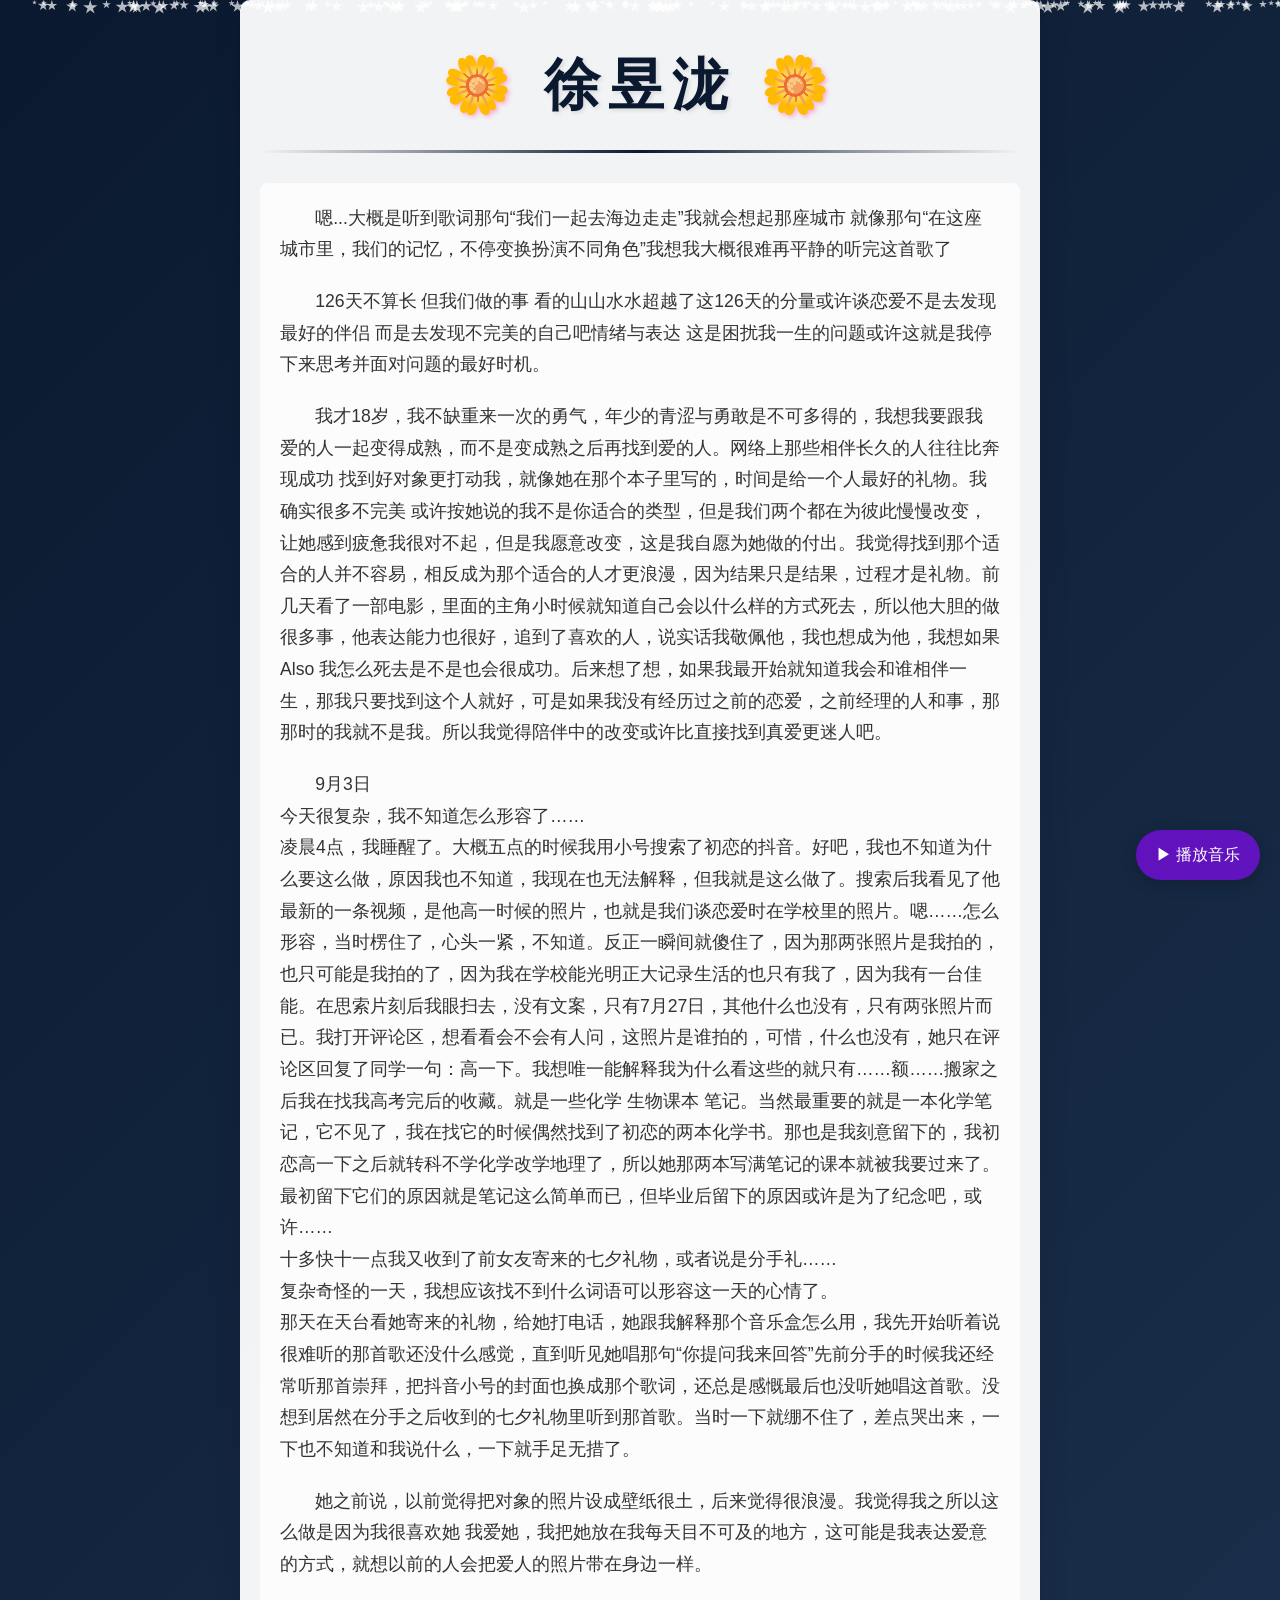
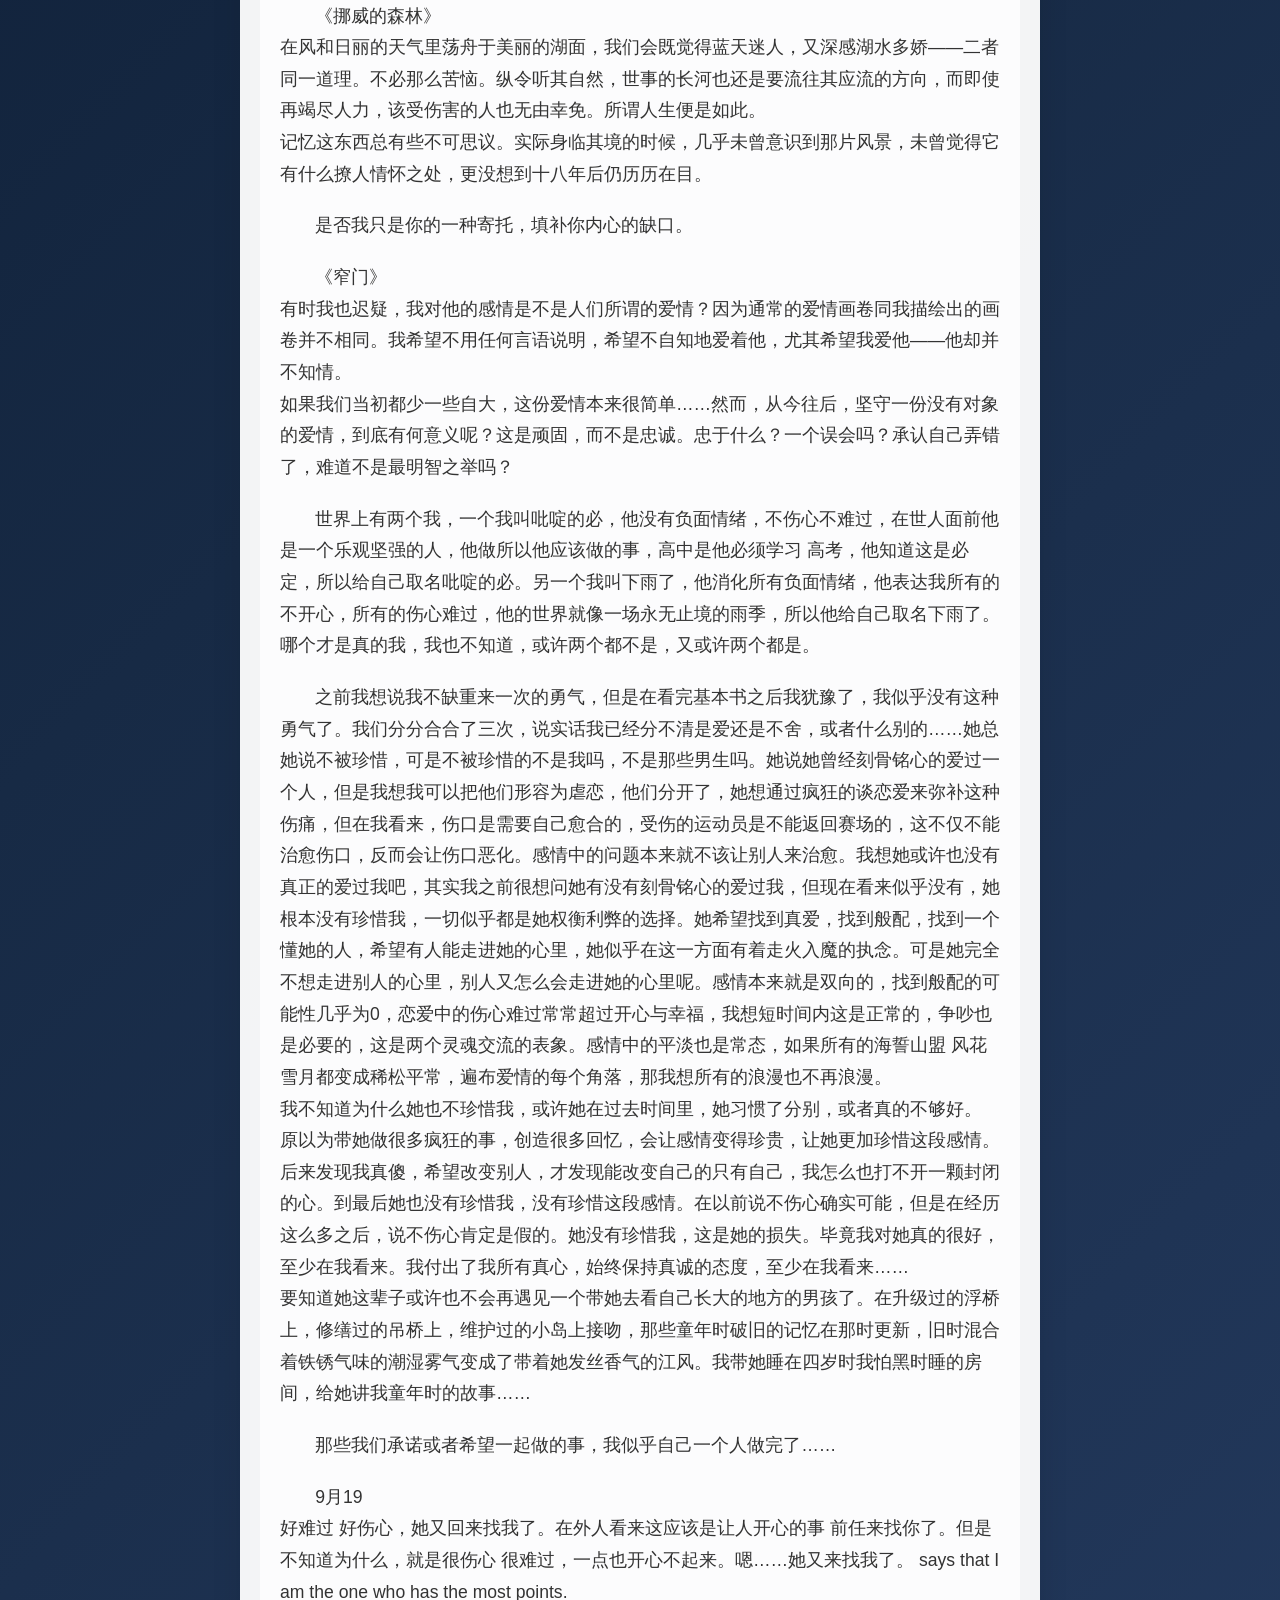
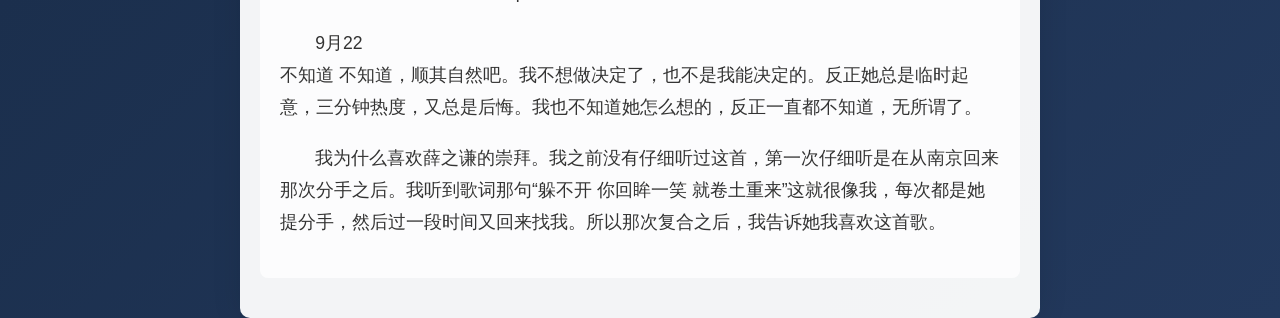
==== plj.html @ ff371ea8 "Add files via upload" ====
<!DOCTYPE html>
<html lang="zh-CN">
<head>
    <meta charset="UTF-8">
    <meta name="viewport" content="width=device-width, initial-scale=1.0">
    <title>徐昱泷</title>
    <style>
        /* 基础样式 */
        * {
            margin: 0;
            padding: 0;
            box-sizing: border-box;
        }
        
        body {
            font-family: 'Microsoft YaHei', Arial, sans-serif;
            line-height: 1.6;
            color: #333;
            background: linear-gradient(135deg, #0a192f 0%, #172a45 50%, #23395d 100%);
            padding: 0;
            overflow-x: hidden;
            position: relative;
            min-height: 100vh;
        }
        
        /* 星星容器 */
        .stars-container {
            position: fixed;
            top: 0;
            left: 0;
            width: 100%;
            height: 100%;
            pointer-events: none;
            z-index: 1;
        }
        
        .star {
            position: absolute;
            background-color: white;
            opacity: 0.7;
            box-shadow: 0 0 10px 2px rgba(255, 255, 255, 0.8);
            animation: fall linear infinite;
            clip-path: polygon(50% 0%, 61% 35%, 98% 35%, 68% 57%, 79% 91%, 50% 70%, 21% 91%, 32% 57%, 2% 35%, 39% 35%);
        }
        
        @keyframes fall {
            0% {
                transform: translateY(-10px) rotate(0deg);
                opacity: 0;
            }
            10% {
                opacity: 0.8;
            }
            90% {
                opacity: 0.8;
            }
            100% {
                transform: translateY(calc(100vh + 10px)) rotate(360deg);
                opacity: 0;
            }
        }
        
        /* 主容器 */
        .container {
            max-width: 800px;
            margin: 0 auto;
            padding: 40px 20px;
            background-color: rgba(255, 255, 255, 0.95);
            box-shadow: 0 0 30px rgba(0, 0, 0, 0.1);
            border-radius: 10px;
            position: relative;
            z-index: 2;
            min-height: 100vh;
        }
        
        /* 标题样式 */
        header {
            text-align: center;
            margin-bottom: 30px;
        }
        
        h1 {
            font-size: 3.5em;
            color: #0a192f;
            margin-bottom: 20px;
            font-weight: bold;
            text-shadow: 2px 2px 4px rgba(0, 0, 0, 0.1);
            letter-spacing: 8px;
        }

        h1 .flower {
            color: #ffcc00;
            text-shadow: 2px 2px 4px rgba(255, 105, 180, 0.5);
        }
        
        .divider {
            width: 100%;
            height: 3px;
            background: linear-gradient(90deg, transparent, #0a192f, transparent);
            margin: 20px 0;
        }
        
        /* 内容区域 */
        .content {
            padding: 20px;
            background-color: rgba(255, 255, 255, 0.8);
            border-radius: 8px;
            line-height: 1.8;
            font-size: 1.1em;
        }
        
        .content p {
            margin-bottom: 20px;
            text-indent: 2em;
        }
        
        /* 音乐控制 */
        .music-control {
            position: fixed;
            bottom: 20px;
            right: 20px;
            z-index: 3;
            background-color: rgba(106, 17, 203, 0.9);
            color: white;
            padding: 12px 20px;
            border-radius: 30px;
            cursor: pointer;
            transition: all 0.3s ease;
            box-shadow: 0 4px 15px rgba(0, 0, 0, 0.2);
        }
        
        .music-control:hover {
            background-color: rgba(85, 14, 165, 0.9);
            transform: translateY(-2px);
            box-shadow: 0 6px 20px rgba(0, 0, 0, 0.25);
        }
        
        /* 响应式设计 */
        @media (max-width: 768px) {
            h1 {
                font-size: 2.5em;
            }
            
            .container {
                padding: 20px 15px;
                margin: 0 10px;
            }
            
            .content {
                padding: 15px;
                font-size: 1em;
            }
        }
        
        @media (max-width: 480px) {
            h1 {
                font-size: 2em;
            }
            
            .music-control {
                bottom: 15px;
                right: 15px;
                padding: 10px 15px;
                font-size: 0.9em;
            }
        }
    </style>
</head>
<body>
    <!-- 星星容器 -->
    <div class="stars-container" id="stars-container"></div>
    
    <!-- 主容器 -->
    <div class="container">
        <header>
            <h1><span class="flower">🌼</span> 徐昱泷 <span class="flower">🌼</span></h1>
            <div class="divider"></div>
        </header>
        
        <div class="content">
            <!-- 这里可以放入长段文字内容 -->
            <p>嗯...大概是听到歌词那句“我们一起去海边走走”我就会想起那座城市 就像那句“在这座城市里，我们的记忆，不停变换扮演不同角色”我想我大概很难再平静的听完这首歌了</p>
            <p>126天不算长 但我们做的事 看的山山水水超越了这126天的分量或许谈恋爱不是去发现最好的伴侣 而是去发现不完美的自己吧情绪与表达 这是困扰我一生的问题或许这就是我停下来思考并面对问题的最好时机。</p>
            <p>我才18岁，我不缺重来一次的勇气，年少的青涩与勇敢是不可多得的，我想我要跟我爱的人一起变得成熟，而不是变成熟之后再找到爱的人。网络上那些相伴长久的人往往比奔现成功 找到好对象更打动我，就像她在那个本子里写的，时间是给一个人最好的礼物。我确实很多不完美 或许按她说的我不是你适合的类型，但是我们两个都在为彼此慢慢改变，让她感到疲惫我很对不起，但是我愿意改变，这是我自愿为她做的付出。我觉得找到那个适合的人并不容易，相反成为那个适合的人才更浪漫，因为结果只是结果，过程才是礼物。前几天看了一部电影，里面的主角小时候就知道自己会以什么样的方式死去，所以他大胆的做很多事，他表达能力也很好，追到了喜欢的人，说实话我敬佩他，我也想成为他，我想如果Also 我怎么死去是不是也会很成功。后来想了想，如果我最开始就知道我会和谁相伴一生，那我只要找到这个人就好，可是如果我没有经历过之前的恋爱，之前经理的人和事，那那时的我就不是我。所以我觉得陪伴中的改变或许比直接找到真爱更迷人吧。</p>
            <p>9月3日<br>
今天很复杂，我不知道怎么形容了……<br>
凌晨4点，我睡醒了。大概五点的时候我用小号搜索了初恋的抖音。好吧，我也不知道为什么要这么做，原因我也不知道，我现在也无法解释，但我就是这么做了。搜索后我看见了他最新的一条视频，是他高一时候的照片，也就是我们谈恋爱时在学校里的照片。嗯……怎么形容，当时楞住了，心头一紧，不知道。反正一瞬间就傻住了，因为那两张照片是我拍的，也只可能是我拍的了，因为我在学校能光明正大记录生活的也只有我了，因为我有一台佳能。在思索片刻后我眼扫去，没有文案，只有7月27日，其他什么也没有，只有两张照片而已。我打开评论区，想看看会不会有人问，这照片是谁拍的，可惜，什么也没有，她只在评论区回复了同学一句：高一下。我想唯一能解释我为什么看这些的就只有……额……搬家之后我在找我高考完后的收藏。就是一些化学 生物课本 笔记。当然最重要的就是一本化学笔记，它不见了，我在找它的时候偶然找到了初恋的两本化学书。那也是我刻意留下的，我初恋高一下之后就转科不学化学改学地理了，所以她那两本写满笔记的课本就被我要过来了。最初留下它们的原因就是笔记这么简单而已，但毕业后留下的原因或许是为了纪念吧，或许……<br>
十多快十一点我又收到了前女友寄来的七夕礼物，或者说是分手礼……<br>
复杂奇怪的一天，我想应该找不到什么词语可以形容这一天的心情了。<br>

那天在天台看她寄来的礼物，给她打电话，她跟我解释那个音乐盒怎么用，我先开始听着说很难听的那首歌还没什么感觉，直到听见她唱那句“你提问我来回答”先前分手的时候我还经常听那首崇拜，把抖音小号的封面也换成那个歌词，还总是感慨最后也没听她唱这首歌。没想到居然在分手之后收到的七夕礼物里听到那首歌。当时一下就绷不住了，差点哭出来，一下也不知道和我说什么，一下就手足无措了。
</p>
            <p>她之前说，以前觉得把对象的照片设成壁纸很土，后来觉得很浪漫。我觉得我之所以这么做是因为我很喜欢她 我爱她，我把她放在我每天目不可及的地方，这可能是我表达爱意的方式，就想以前的人会把爱人的照片带在身边一样。</p>
            <p>《挪威的森林》<br>
在风和日丽的天气里荡舟于美丽的湖面，我们会既觉得蓝天迷人，又深感湖水多娇——二者同一道理。不必那么苦恼。纵令听其自然，世事的长河也还是要流往其应流的方向，而即使再竭尽人力，该受伤害的人也无由幸免。所谓人生便是如此。<br>
记忆这东西总有些不可思议。实际身临其境的时候，几乎未曾意识到那片风景，未曾觉得它有什么撩人情怀之处，更没想到十八年后仍历历在目。
</p>
            <p>是否我只是你的一种寄托，填补你内心的缺口。</p>
            <p>《窄门》<br>
有时我也迟疑，我对他的感情是不是人们所谓的爱情？因为通常的爱情画卷同我描绘出的画卷并不相同。我希望不用任何言语说明，希望不自知地爱着他，尤其希望我爱他——他却并不知情。<br>
如果我们当初都少一些自大，这份爱情本来很简单……然而，从今往后，坚守一份没有对象的爱情，到底有何意义呢？这是顽固，而不是忠诚。忠于什么？一个误会吗？承认自己弄错了，难道不是最明智之举吗？
</p>
            <p>世界上有两个我，一个我叫吡啶的必，他没有负面情绪，不伤心不难过，在世人面前他是一个乐观坚强的人，他做所以他应该做的事，高中是他必须学习 高考，他知道这是必定，所以给自己取名吡啶的必。另一个我叫下雨了，他消化所有负面情绪，他表达我所有的不开心，所有的伤心难过，他的世界就像一场永无止境的雨季，所以他给自己取名下雨了。哪个才是真的我，我也不知道，或许两个都不是，又或许两个都是。</p>
            <p>之前我想说我不缺重来一次的勇气，但是在看完基本书之后我犹豫了，我似乎没有这种勇气了。我们分分合合了三次，说实话我已经分不清是爱还是不舍，或者什么别的……她总她说不被珍惜，可是不被珍惜的不是我吗，不是那些男生吗。她说她曾经刻骨铭心的爱过一个人，但是我想我可以把他们形容为虐恋，他们分开了，她想通过疯狂的谈恋爱来弥补这种伤痛，但在我看来，伤口是需要自己愈合的，受伤的运动员是不能返回赛场的，这不仅不能治愈伤口，反而会让伤口恶化。感情中的问题本来就不该让别人来治愈。我想她或许也没有真正的爱过我吧，其实我之前很想问她有没有刻骨铭心的爱过我，但现在看来似乎没有，她根本没有珍惜我，一切似乎都是她权衡利弊的选择。她希望找到真爱，找到般配，找到一个懂她的人，希望有人能走进她的心里，她似乎在这一方面有着走火入魔的执念。可是她完全不想走进别人的心里，别人又怎么会走进她的心里呢。感情本来就是双向的，找到般配的可能性几乎为0，恋爱中的伤心难过常常超过开心与幸福，我想短时间内这是正常的，争吵也是必要的，这是两个灵魂交流的表象。感情中的平淡也是常态，如果所有的海誓山盟 风花雪月都变成稀松平常，遍布爱情的每个角落，那我想所有的浪漫也不再浪漫。<br>
我不知道为什么她也不珍惜我，或许她在过去时间里，她习惯了分别，或者真的不够好。<br>
原以为带她做很多疯狂的事，创造很多回忆，会让感情变得珍贵，让她更加珍惜这段感情。后来发现我真傻，希望改变别人，才发现能改变自己的只有自己，我怎么也打不开一颗封闭的心。到最后她也没有珍惜我，没有珍惜这段感情。在以前说不伤心确实可能，但是在经历这么多之后，说不伤心肯定是假的。她没有珍惜我，这是她的损失。毕竟我对她真的很好，至少在我看来。我付出了我所有真心，始终保持真诚的态度，至少在我看来……<br>
要知道她这辈子或许也不会再遇见一个带她去看自己长大的地方的男孩了。在升级过的浮桥上，修缮过的吊桥上，维护过的小岛上接吻，那些童年时破旧的记忆在那时更新，旧时混合着铁锈气味的潮湿雾气变成了带着她发丝香气的江风。我带她睡在四岁时我怕黑时睡的房间，给她讲我童年时的故事……
</p>
            <p>那些我们承诺或者希望一起做的事，我似乎自己一个人做完了……</p>
            <p>9月19<br>
好难过 好伤心，她又回来找我了。在外人看来这应该是让人开心的事 前任来找你了。但是不知道为什么，就是很伤心 很难过，一点也开心不起来。嗯……她又来找我了。 says that I am the one who has the most points.
</p>
            <p>9月22<br>
不知道 不知道，顺其自然吧。我不想做决定了，也不是我能决定的。反正她总是临时起意，三分钟热度，又总是后悔。我也不知道她怎么想的，反正一直都不知道，无所谓了。
</p>
            <p>我为什么喜欢薛之谦的崇拜。我之前没有仔细听过这首，第一次仔细听是在从南京回来那次分手之后。我听到歌词那句“躲不开 你回眸一笑 就卷土重来”这就很像我，每次都是她提分手，然后过一段时间又回来找我。所以那次复合之后，我告诉她我喜欢这首歌。</p>

        </div>
    </div>
    
    <!-- 音乐控制 -->
    <div class="music-control" id="music-control">
        <span id="music-icon">▶</span> 播放音乐
    </div>
    
    <!-- 本地音乐导入控件 -->
    <div class="music-upload" style="position: fixed; bottom: 20px; left: 20px; z-index: 3; display: none;">
        <label for="music-file">导入本地音乐：</label>
        <input type="file" id="music-file" accept=".mp3,.wav,.ogg,.m4a">
        <span id="music-filename" style="margin-left: 10px; color: #666;">未选择文件</span>
    </div>
    
    <!-- 音乐元素 -->
    <audio id="background-music" loop>
        <!-- 默认氛围感背景音乐 -->
        <source src="https://www.soundhelix.com/examples/mp3/SoundHelix-Song-3.mp3" type="audio/mpeg">
     您的浏览器不支持音频元素。
    </audio>

    <script>
        // 创建下落的星星
        function createStars() {
            const container = document.getElementById('stars-container');
            const starsCount = window.innerWidth < 768 ? 50 : 100; // 增加星星数量，小屏幕50颗，大屏幕100颗
            
            for (let i = 0; i < starsCount; i++) {
                createStar(container);
            }
        }
        
        function createStar(container) {
            const star = document.createElement('div');
            star.className = 'star';
            
            // 随机大小 (比之前更大)
            const size = Math.random() * 10 + 5;
            star.style.width = `${size}px`;
            star.style.height = `${size}px`;
            
            // 随机位置
            star.style.left = `${Math.random() * 100}%`;
            
            // 随机动画持续时间
            const duration = Math.random() * 10 + 5;
            star.style.animationDuration = `${duration}s`;
            
            // 随机延迟
            star.style.animationDelay = `${Math.random() * 5}s`;
            
            container.appendChild(star);
            
            // 星星动画结束后重新创建
            star.addEventListener('animationend', () => {
                star.remove();
                createStar(container);
            });
        }
        
        // 音乐控制
        const music = document.getElementById('background-music');
        const musicControl = document.getElementById('music-control');
        const musicIcon = document.getElementById('music-icon');
        const musicFileInput = document.getElementById('music-file');
        const musicFilenameDisplay = document.getElementById('music-filename');
        let isPlaying = false;
        
        // 处理本地音乐文件导入
        musicFileInput.addEventListener('change', function() {
            if (this.files && this.files[0]) {
                const file = this.files[0];
                const fileName = file.name;
                const fileURL = URL.createObjectURL(file);
                
                // 更新显示的文件名
                musicFilenameDisplay.textContent = fileName;
                
                // 更新音乐源
                const source = music.querySelector('source');
                source.src = fileURL;
                source.type = file.type;
                
                // 加载新的音乐文件
                music.load();
                
                // 如果之前正在播放音乐，则继续播放新音乐
                if (isPlaying) {
                    const playPromise = music.play();
                    if (playPromise !== undefined) {
                        playPromise.then(() => {
                            musicIcon.textContent = '⏸';
                            musicControl.innerHTML = '<span id="music-icon">⏸</span> 暂停音乐';
                            console.log('本地音乐加载并播放成功');
                        }).catch(error => {
                            console.log('播放本地音乐失败:', error);
                        });
                    }
                }
            }
        });
        
        musicControl.addEventListener('click', () => {
            if (isPlaying) {
                music.pause();
                musicIcon.textContent = '▶';
                musicControl.innerHTML = '<span id="music-icon">▶</span> 播放音乐';
            } else {
                // 尝试播放音乐
                const playPromise = music.play();
                
                if (playPromise !== undefined) {
                    playPromise.then(() => {
                        musicIcon.textContent = '⏸';
                        musicControl.innerHTML = '<span id="music-icon">⏸</span> 暂停音乐';
                    }).catch(error => {
                        console.log('播放音乐失败:', error);
                    });
                }
            }
            
            isPlaying = !isPlaying;
        });
        
        // 页面加载完成后创建星星并尝试自动播放音乐
        window.addEventListener('load', () => {
            createStars();
            
            // 尝试自动播放音乐
            const playPromise = music.play();
            
            if (playPromise !== undefined) {
                playPromise.then(() => {
                    isPlaying = true;
                    musicIcon.textContent = '⏸';
                    musicControl.innerHTML = '<span id="music-icon">⏸</span> 暂停音乐';
                    console.log('音乐自动播放成功');
                }).catch(error => {
                    console.log('浏览器限制自动播放音乐，需要用户交互:', error);
                    // 为了处理浏览器自动播放限制，添加点击页面任意位置可以播放音乐
                    document.addEventListener('click', () => {
                        if (!isPlaying && music.paused) {
                            const playPromise = music.play();
                            if (playPromise !== undefined) {
                                playPromise.then(() => {
                                    isPlaying = true;
                                    musicIcon.textContent = '⏸';
                                    musicControl.innerHTML = '<span id="music-icon">⏸</span> 暂停音乐';
                                }).catch(error => {
                                    console.log('播放音乐失败:', error);
                                });
                            }
                        }
                    }, { once: true });
                });
            }
        });
        
        // 窗口大小改变时重新创建星星
        window.addEventListener('resize', () => {
            const container = document.getElementById('stars-container');
            container.innerHTML = '';
            createStars();
        });
    </script>
</body>
</html>
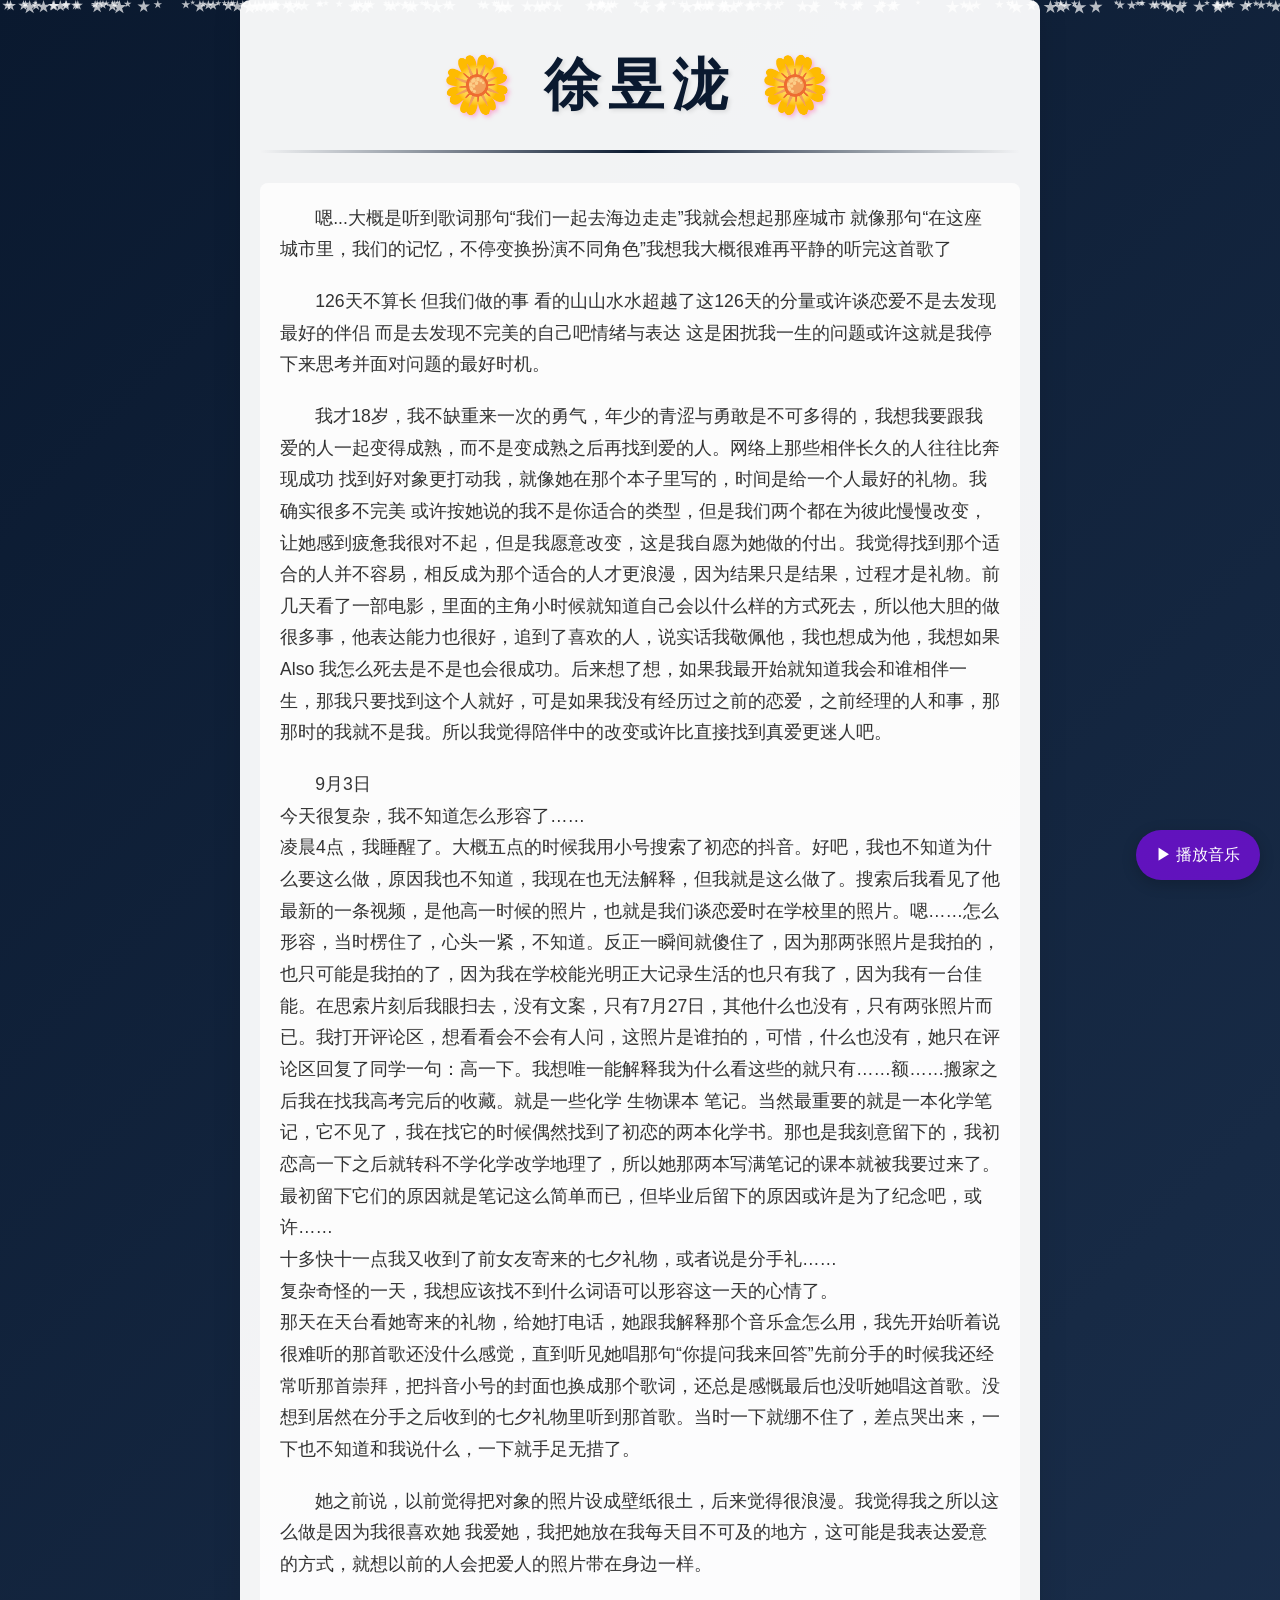
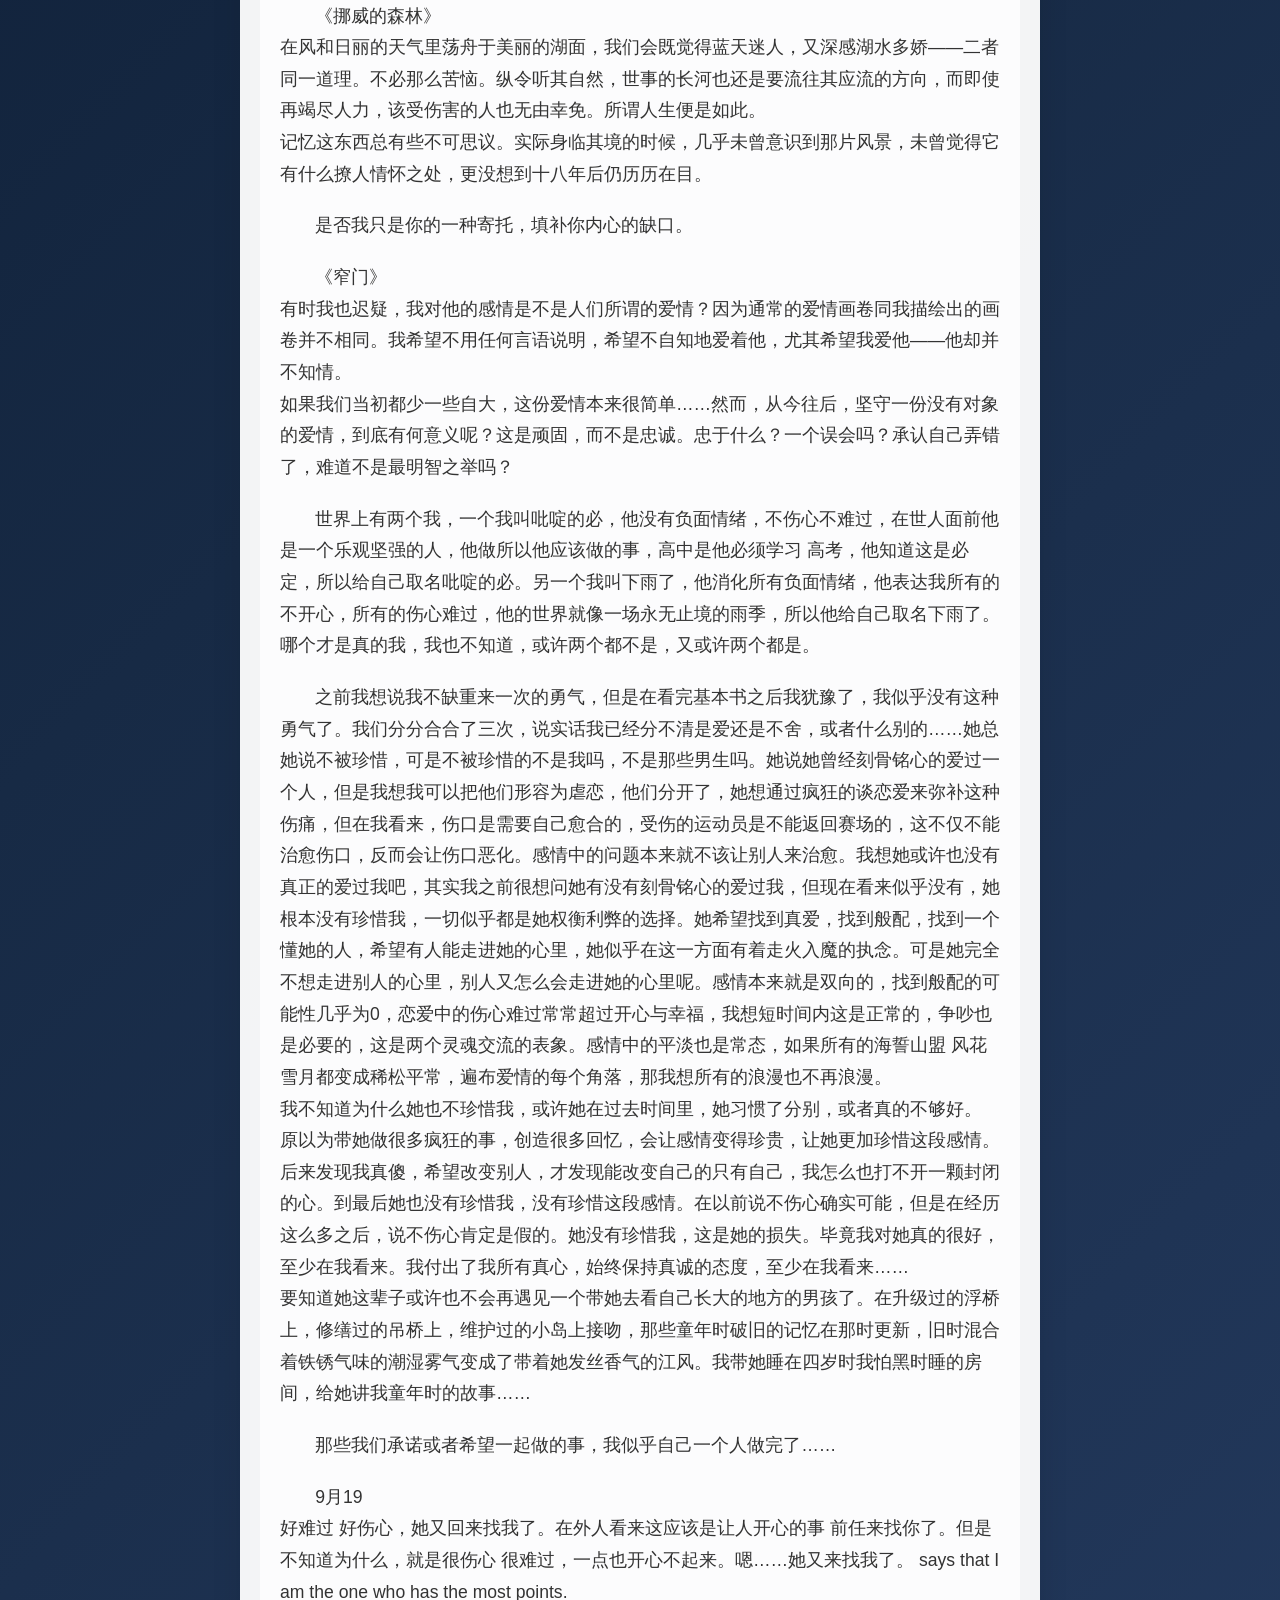
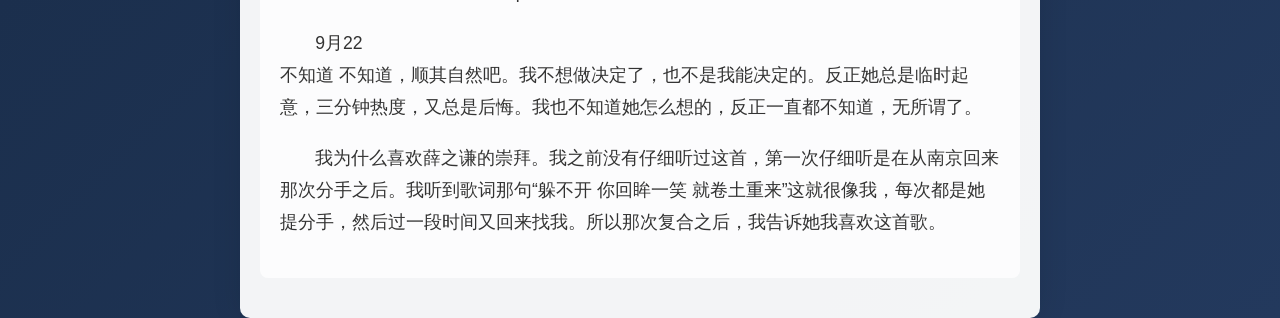
==== commit 14e558ef: "Add files via upload" ====
--- a/plj.html
+++ b/plj.html
@@ -3,7 +3,7 @@
 <head>
     <meta charset="UTF-8">
     <meta name="viewport" content="width=device-width, initial-scale=1.0">
-    <title>徐昱泷</title>
+    <title>庞芦菊</title>
     <style>
         /* 基础样式 */
         * {
